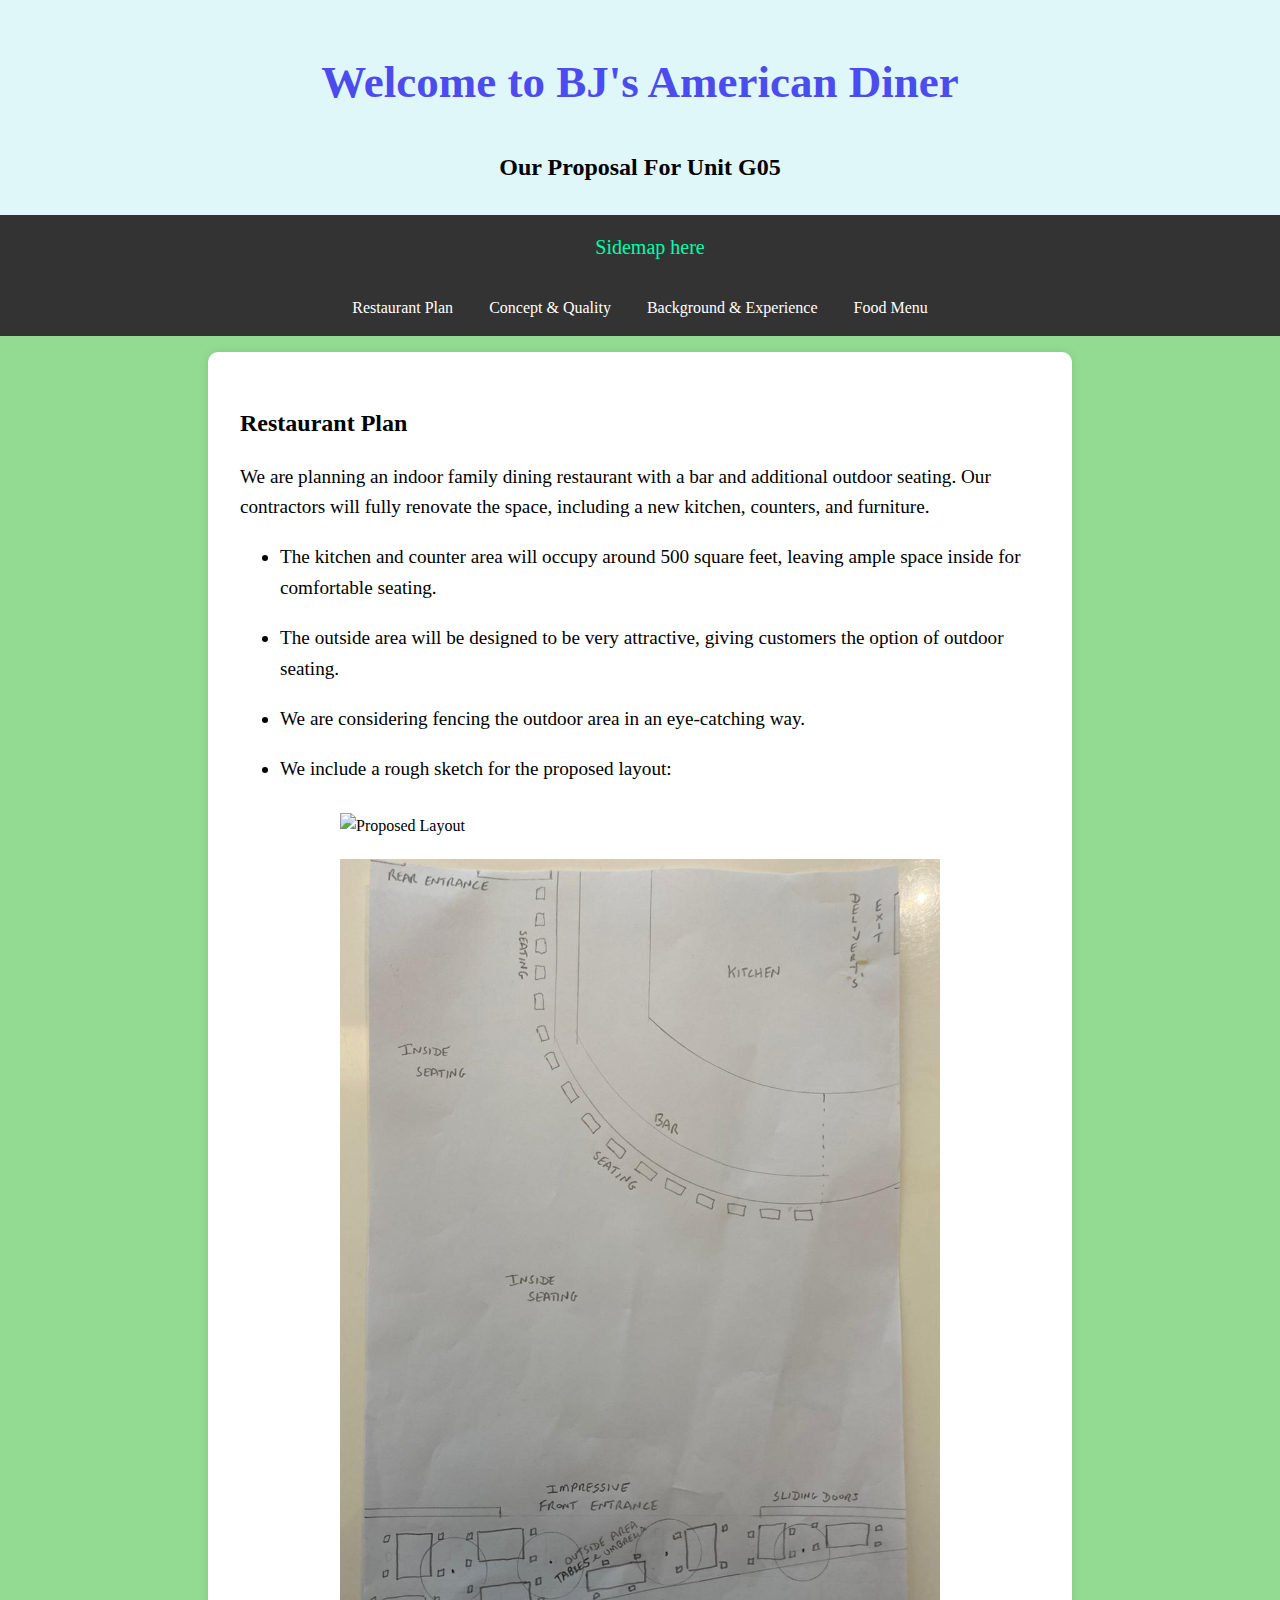
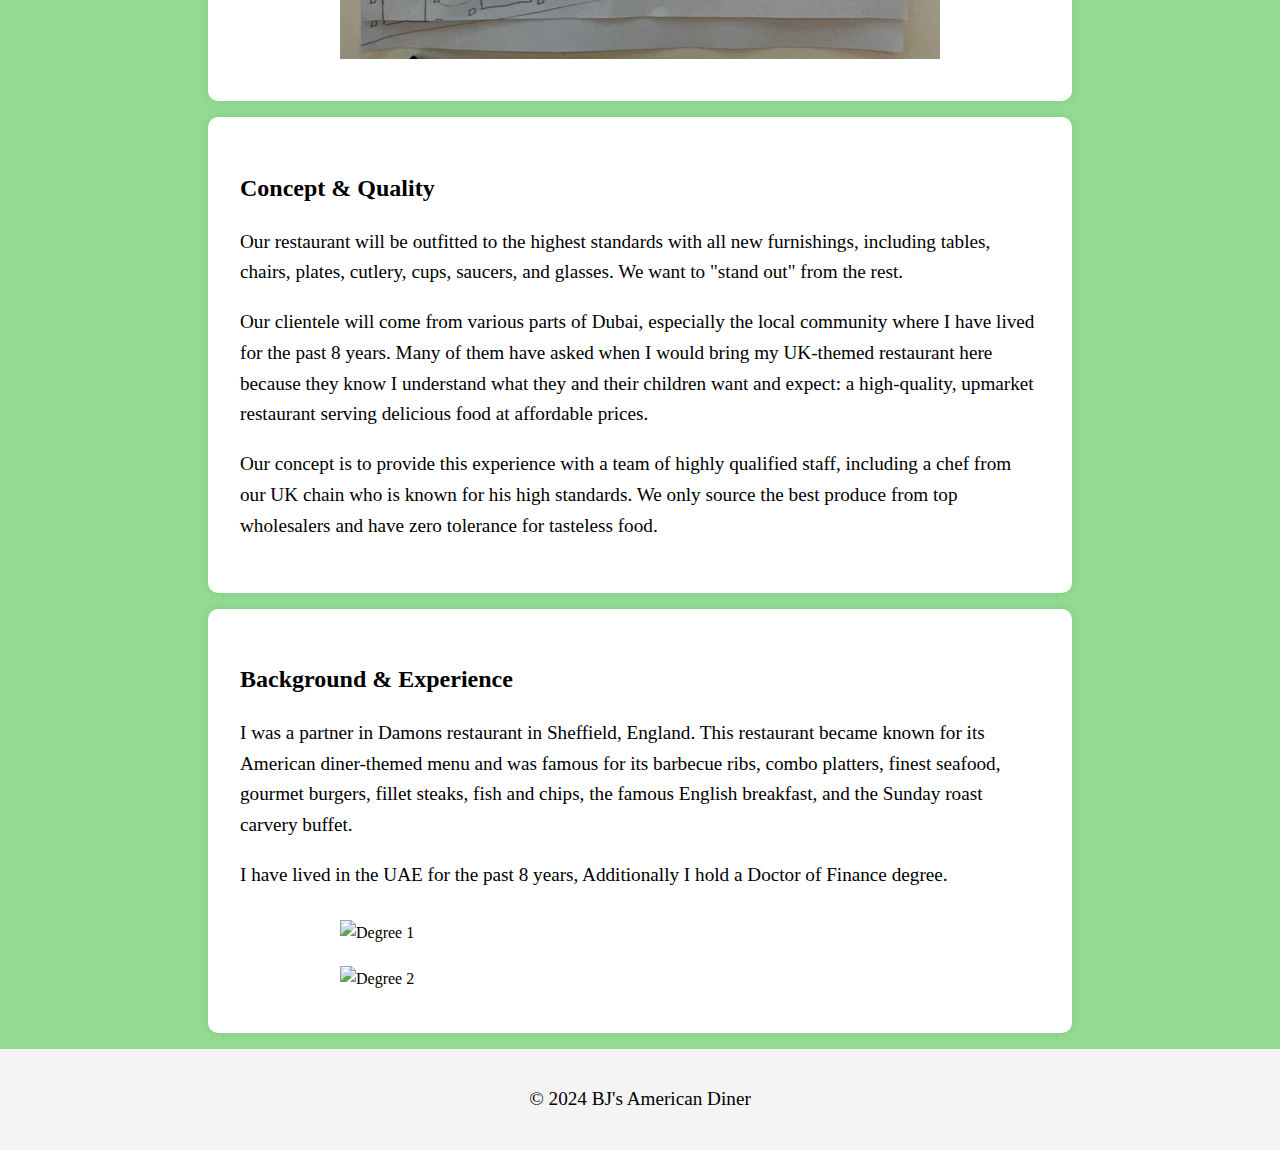
==== index.html @ 18206617 "Add files via upload" ====
<!DOCTYPE html>
<html lang="en">
<head>
    <meta charset="UTF-8">
    <meta name="viewport" content="width=device-width, initial-scale=1.0">
    <title>BJ's American Diner</title>
    <link rel="stylesheet" href="styles.css">
</head>
<body>
    <header>
        <h1 id="site-name">Welcome to BJ's American Diner</h1>
        <h2>Our Proposal For Unit G05</h2>
    </header>
    <nav>
        <a id="sidemap">Sidemap here <br/> <br/> </a>
        <a href="#restaurant-plan">Restaurant Plan</a>
        <a href="#concept-quality">Concept & Quality</a>
        <a href="#background-experience">Background & Experience</a>
        <a href="foodmenu.html">Food Menu</a>
    </nav>
    <section id="restaurant-plan">
        <h2>Restaurant Plan</h2>
        <p>We are planning an indoor family dining restaurant with a bar and additional outdoor seating. Our contractors will fully renovate the space, including a new kitchen, counters, and furniture.</p>
        <ul>
            <li>The kitchen and counter area will occupy around 500 square feet, leaving ample space inside for comfortable seating.</li>
            <li>The outside area will be designed to be very attractive, giving customers the option of outdoor seating.</li>
            <li>We are considering fencing the outdoor area in an eye-catching way.</li>
            <li>We include a rough sketch for the proposed layout:</li>
        </ul>
        <div class="image-container">
            <img src="layout.jpg" alt="Proposed Layout" class="first-image">
            <img src="layout2.jpg" alt="Proposed Layout 1" class="first-image">
        </div>
    </section>
    <section id="concept-quality">
        <h2>Concept & Quality</h2>
        <p>Our restaurant will be outfitted to the highest standards with all new furnishings, including tables, chairs, plates, cutlery, cups, saucers, and glasses. We want to "stand out" from the rest.</p>
        <p>Our clientele will come from various parts of Dubai, especially the local community where I have lived for the past 8 years. Many of them have asked when I would bring my UK-themed restaurant here because they know I understand what they and their children want and expect: a high-quality, upmarket restaurant serving delicious food at affordable prices.</p>
        <p>Our concept is to provide this experience with a team of highly qualified staff, including a chef from our UK chain who is known for his high standards. We only source the best produce from top wholesalers and have zero tolerance for tasteless food.</p>
    </section>
    <section id="background-experience">
        <h2>Background & Experience</h2>
        <p>I was a partner in Damons restaurant in Sheffield, England. This restaurant became known for its American diner-themed menu and was famous for its barbecue ribs, combo platters, finest seafood, gourmet burgers, fillet steaks, fish and chips, the famous English breakfast, and the Sunday roast carvery buffet.</p>
        <p>I have lived in the UAE for the past 8 years, Additionally I hold a Doctor of Finance degree.</p>
        <div class="image-container">
            <img src="degree.jpg" alt="Degree 1" class="degree-image">
            <img src="degree2.jpg" alt="Degree 2" class="degree-image">
        </div>
    </section>
    <footer>
        <p>&copy; 2024 BJ's American Diner</p>
    </footer>
</body>
</html>
---- styles.css ----
body {
    font-family: 'Georgia', serif;
    line-height: 1.6;
    margin: 0;
    padding: 0;
    background-color: rgb(147, 219, 147);
}

header, footer {
    background-color: #f4f4f4;
    text-align: center;
    padding: 1em;
}

header {
    background-color: #e0f7fa; /* Green background for the header */
}

nav {
    background: #333;
    color: #fff;
    padding: 1em;
    text-align: center;
}

nav a {
    color: #fff;
    margin: 0 1em;
    text-decoration: none;
}

section {
    padding: 2em;
    margin: 1em auto;
    max-width: 800px;
    background-color: #fff; /* Ocean blue background color */
    border-radius: 10px; /* Added border-radius for better styling */
    box-shadow: 0 0 10px rgba(0, 0, 0, 0.1); /* Added box-shadow for better visibility */
    color: black; /* White text color for paragraphs */
}

h2 {
    font-size: 1.5em;
    margin-bottom: 0.5em;
}

p, ul li {
    font-size: 1.2em;
    margin-bottom: 1em;
}

#site-name {
    color: rgb(76, 76, 238);
    font-size: 45px;
    display: flex;
    justify-content: center;
}

.first-image, .degree-image {
    width: 100%; /* Ensures the image scales with the width of the container */
    max-width: 600px; /* Sets a maximum width to keep the image readable */
    height: auto; /* Maintains the aspect ratio */
    display: block;
    margin: 10px auto; /* Centers the image */
}

.image-container {
    display: flex;
    justify-content: space-around;
    flex-wrap: wrap;
}

.image-gallery {
    display: flex;
    flex-wrap: wrap;
    justify-content: space-around;
    margin-top: 20px;
}

.image-gallery img {
    width: calc(50% - 20px);
    margin-bottom: 20px;
}

@media (max-width: 600px) {
    .image-gallery img {
        width: 100%;
    }
}

#sidemap{
    color: rgb(0, 255, 170);
    font-size: 20px;
}
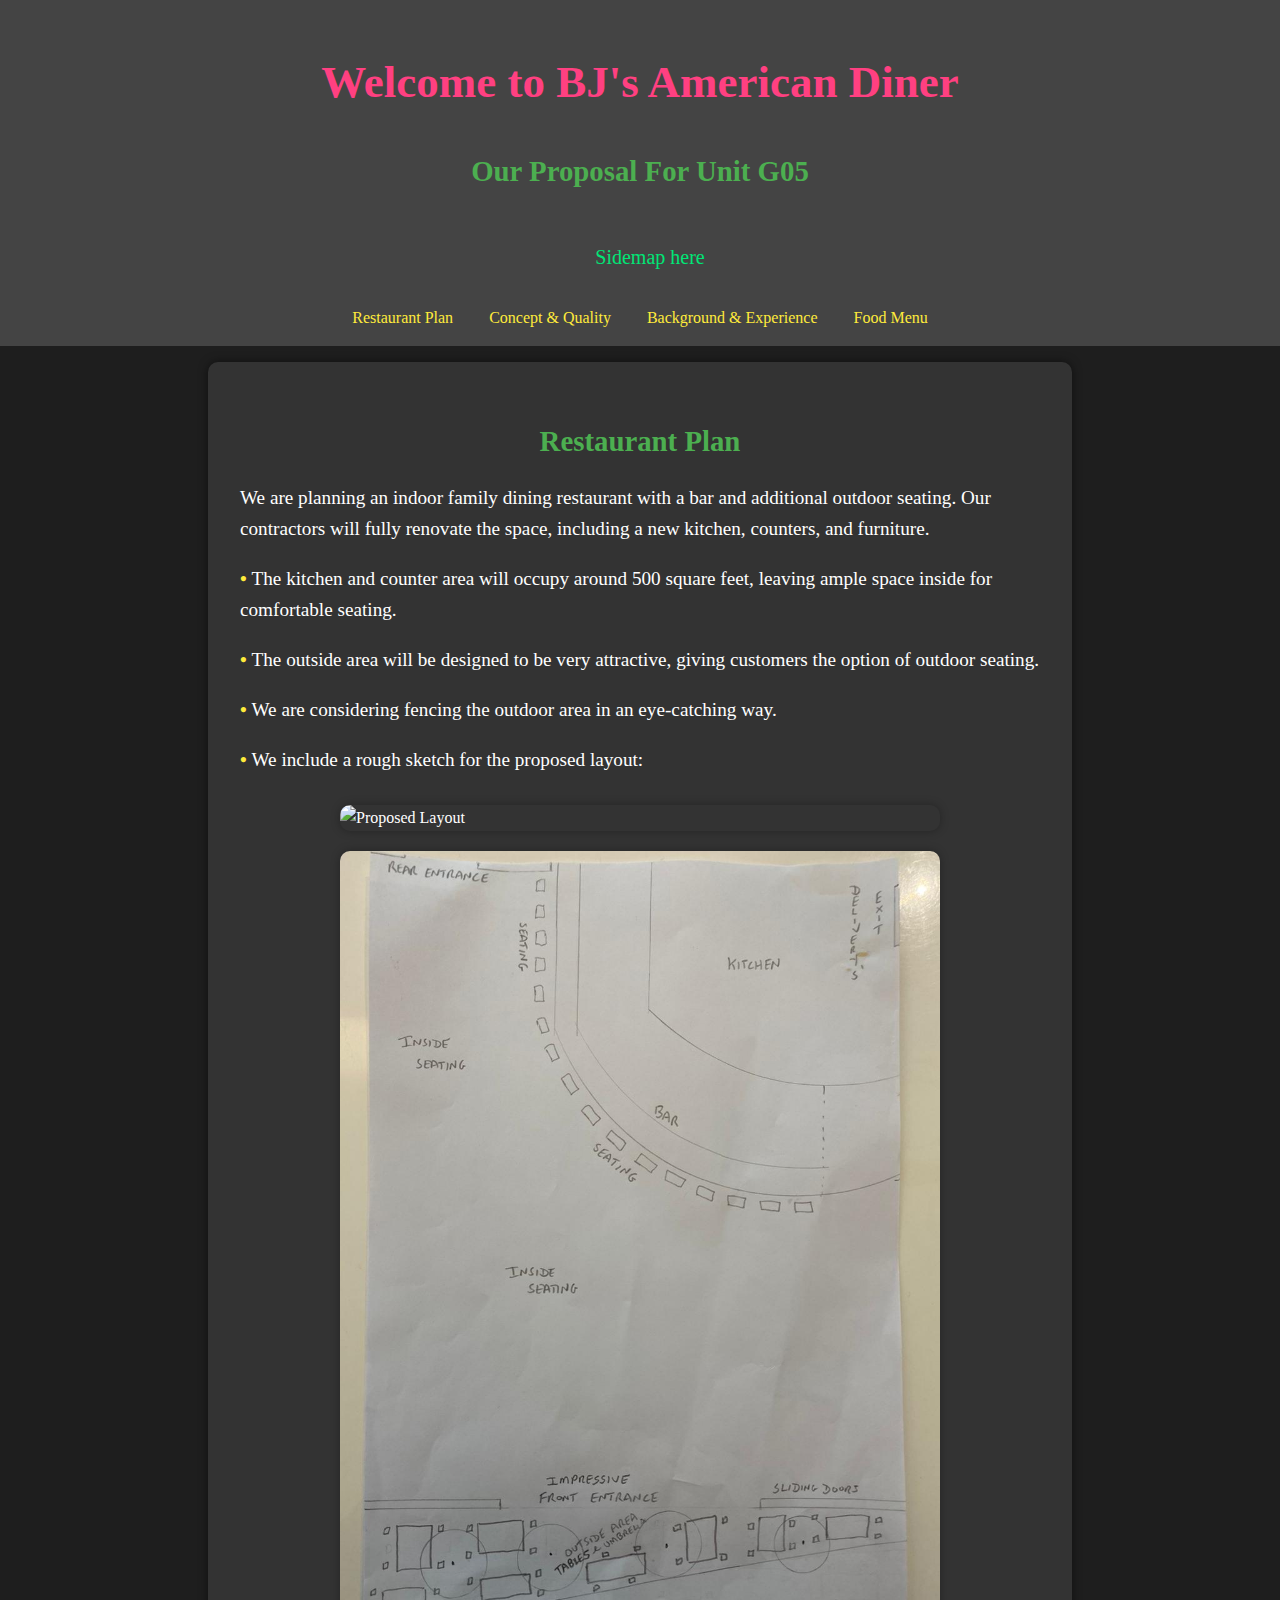
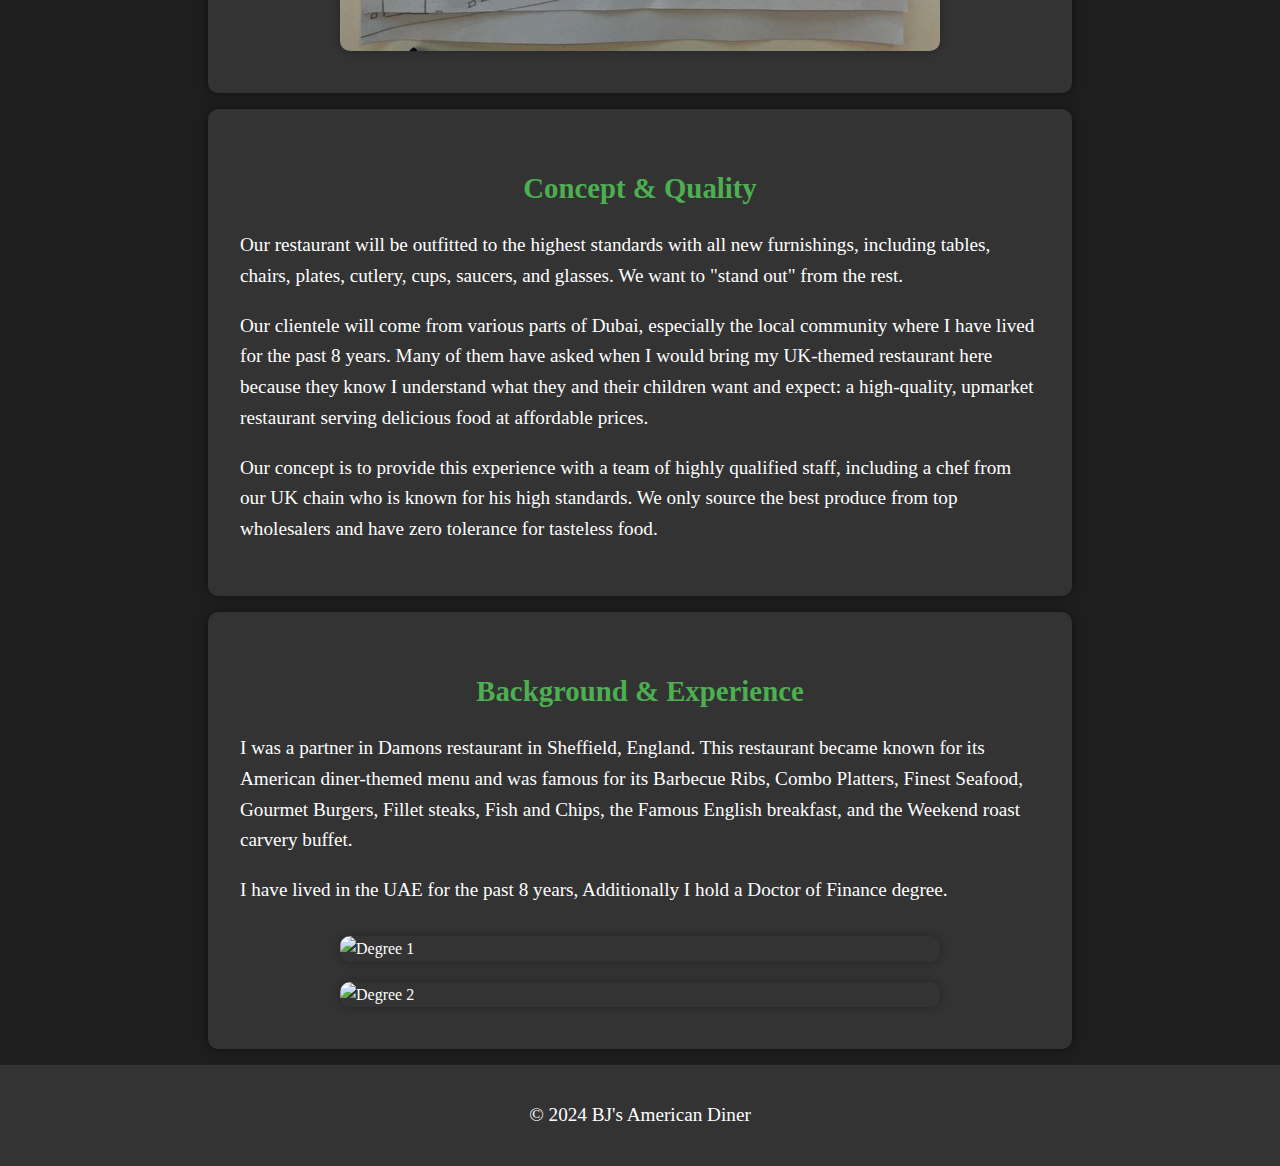
==== commit c18b5a25: "Add files via upload" ====
--- a/index.html
+++ b/index.html
@@ -40,7 +40,7 @@
     </section>
     <section id="background-experience">
         <h2>Background & Experience</h2>
-        <p>I was a partner in Damons restaurant in Sheffield, England. This restaurant became known for its American diner-themed menu and was famous for its barbecue ribs, combo platters, finest seafood, gourmet burgers, fillet steaks, fish and chips, the famous English breakfast, and the Sunday roast carvery buffet.</p>
+        <p>I was a partner in Damons restaurant in Sheffield, England. This restaurant became known for its American diner-themed menu and was famous for its Barbecue Ribs, Combo Platters, Finest Seafood, Gourmet Burgers, Fillet steaks, Fish and Chips, the Famous English breakfast, and the Weekend roast carvery buffet.</p>
         <p>I have lived in the UAE for the past 8 years, Additionally I hold a Doctor of Finance degree.</p>
         <div class="image-container">
             <img src="degree.jpg" alt="Degree 1" class="degree-image">
@@ -51,4 +51,4 @@
         <p>&copy; 2024 BJ's American Diner</p>
     </footer>
 </body>
-</html>+</html>
--- a/styles.css
+++ b/styles.css
@@ -3,28 +3,44 @@
     line-height: 1.6;
     margin: 0;
     padding: 0;
-    background-color: rgb(147, 219, 147);
+    background-color: #1e1e1e; /* Dark background for a modern look */
+    color: #fff; /* White text for contrast */
 }
 
 header, footer {
-    background-color: #f4f4f4;
+    background-color: #333;
     text-align: center;
     padding: 1em;
+    color: #fff; /* White text */
 }
 
 header {
-    background-color: #e0f7fa; /* Green background for the header */
+    background-color: #444; /* Slightly lighter background for header */
+}
+
+#site-name {
+    color: #ff4081; /* Pink color for a striking effect */
+    font-size: 45px;
+    display: flex;
+    justify-content: center;
+}
+
+h2 {
+    font-size: 1.8em; /* Slightly larger font size for h2 */
+    margin-bottom: 0.5em;
+    text-align: center;
+    color: #ff4081; /* Matching pink color */
 }
 
 nav {
-    background: #333;
+    background: #444;
     color: #fff;
     padding: 1em;
     text-align: center;
 }
 
 nav a {
-    color: #fff;
+    color: #ffeb3b; /* Bright yellow color for navigation links */
     margin: 0 1em;
     text-decoration: none;
 }
@@ -33,27 +49,40 @@
     padding: 2em;
     margin: 1em auto;
     max-width: 800px;
-    background-color: #fff; /* Ocean blue background color */
-    border-radius: 10px; /* Added border-radius for better styling */
-    box-shadow: 0 0 10px rgba(0, 0, 0, 0.1); /* Added box-shadow for better visibility */
-    color: black; /* White text color for paragraphs */
+    background-color: #333; /* Darker background for sections */
+    border-radius: 10px;
+    box-shadow: 0 0 10px rgba(0, 0, 0, 0.5);
 }
 
 h2 {
-    font-size: 1.5em;
-    margin-bottom: 0.5em;
+    font-size: 1.8em; /* Larger font size for section titles */
+    text-align: center; /* Center the section titles */
+    margin-bottom: 0.5em; /* Space below the section titles */
+    color: #4caf50; /* Green color for section titles */
 }
 
 p, ul li {
     font-size: 1.2em;
     margin-bottom: 1em;
+    color: #fff; /* White text for paragraphs and list items */
 }
 
-#site-name {
-    color: rgb(76, 76, 238);
-    font-size: 45px;
+ul {
+    list-style-type: none;
+    padding: 0;
+}
+
+ul li::before {
+    content: "• ";
+    color: #ffeb3b; /* Bright yellow color for list bullets */
+    font-weight: bold;
+}
+
+.image-container {
     display: flex;
-    justify-content: center;
+    justify-content: space-around;
+    flex-wrap: wrap;
+    margin-top: 20px;
 }
 
 .first-image, .degree-image {
@@ -62,33 +91,11 @@
     height: auto; /* Maintains the aspect ratio */
     display: block;
     margin: 10px auto; /* Centers the image */
+    border-radius: 10px; /* Rounded corners for images */
+    box-shadow: 0 0 10px rgba(0, 0, 0, 0.3);
 }
 
-.image-container {
-    display: flex;
-    justify-content: space-around;
-    flex-wrap: wrap;
+#sidemap {
+    color: #00e676; /* Bright green color for sidemap */
+    font-size: 20px;
 }
-
-.image-gallery {
-    display: flex;
-    flex-wrap: wrap;
-    justify-content: space-around;
-    margin-top: 20px;
-}
-
-.image-gallery img {
-    width: calc(50% - 20px);
-    margin-bottom: 20px;
-}
-
-@media (max-width: 600px) {
-    .image-gallery img {
-        width: 100%;
-    }
-}
-
-#sidemap{
-    color: rgb(0, 255, 170);
-    font-size: 20px;
-}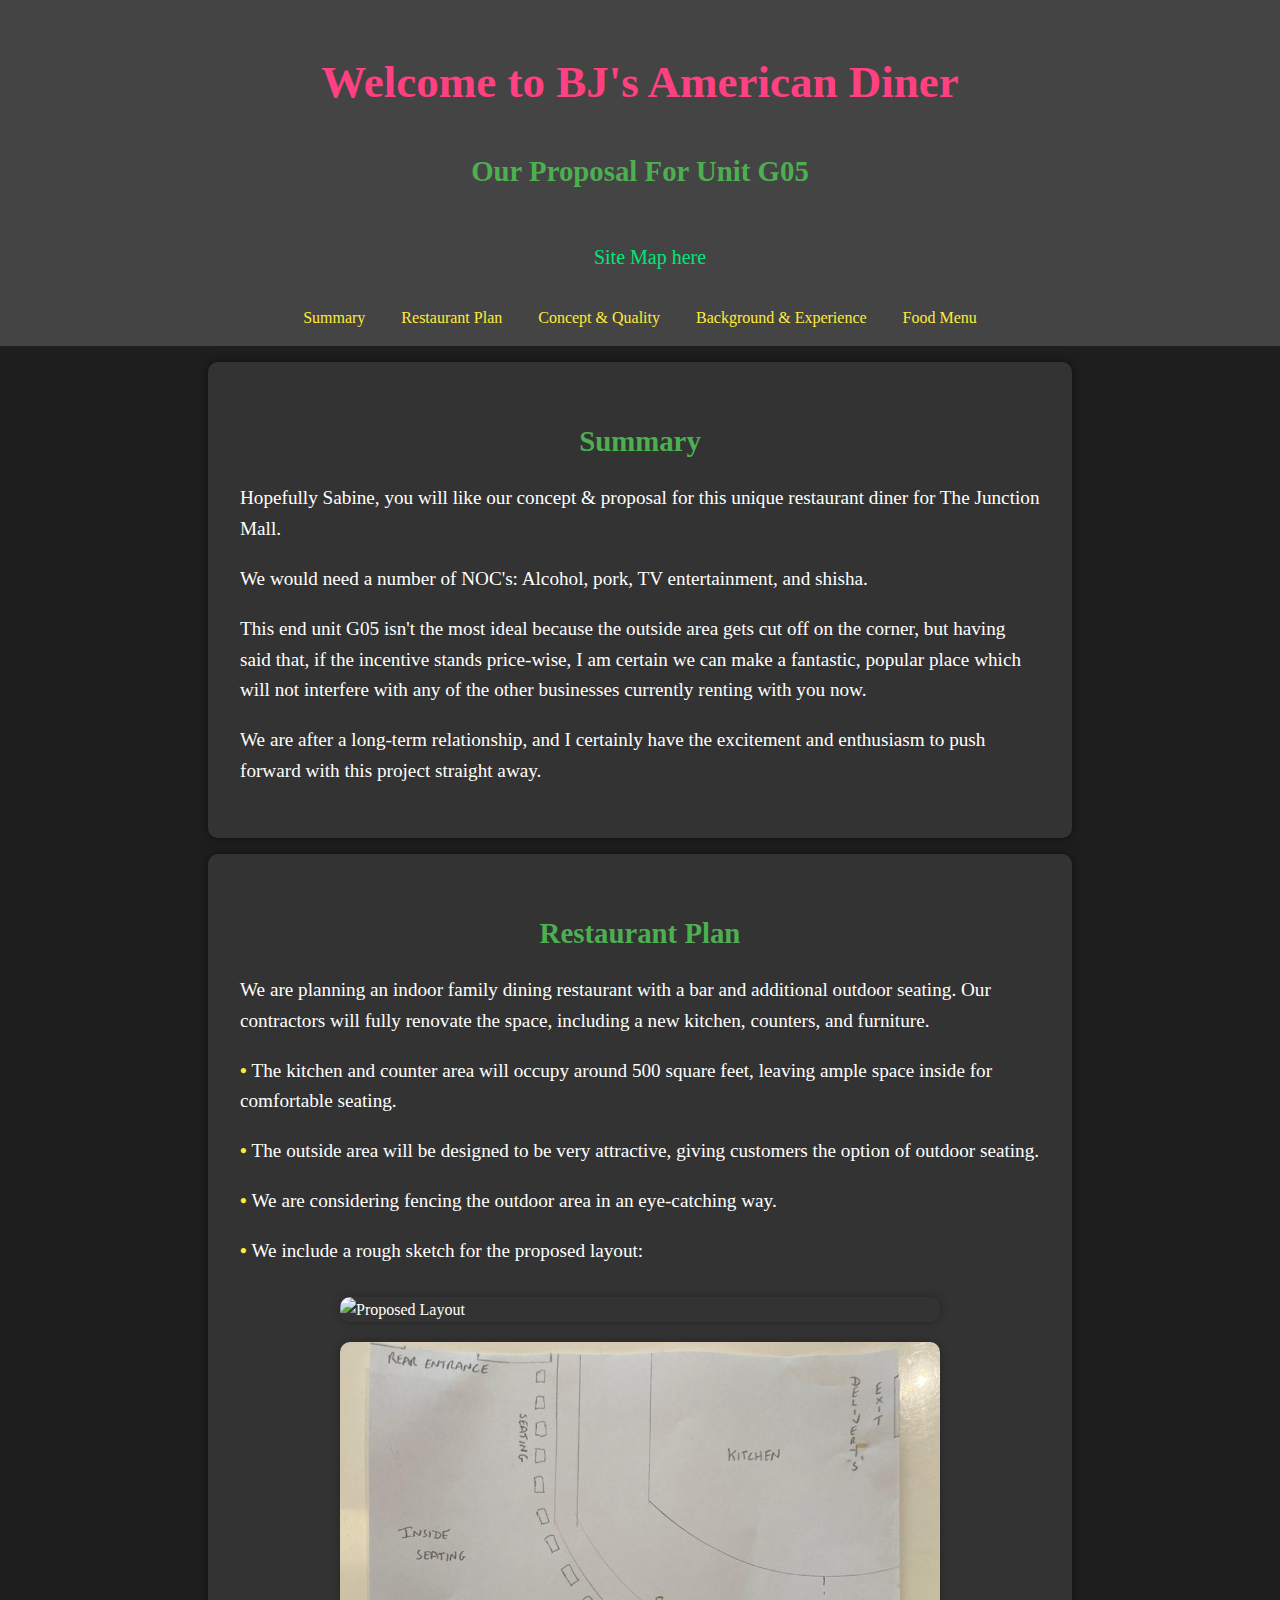
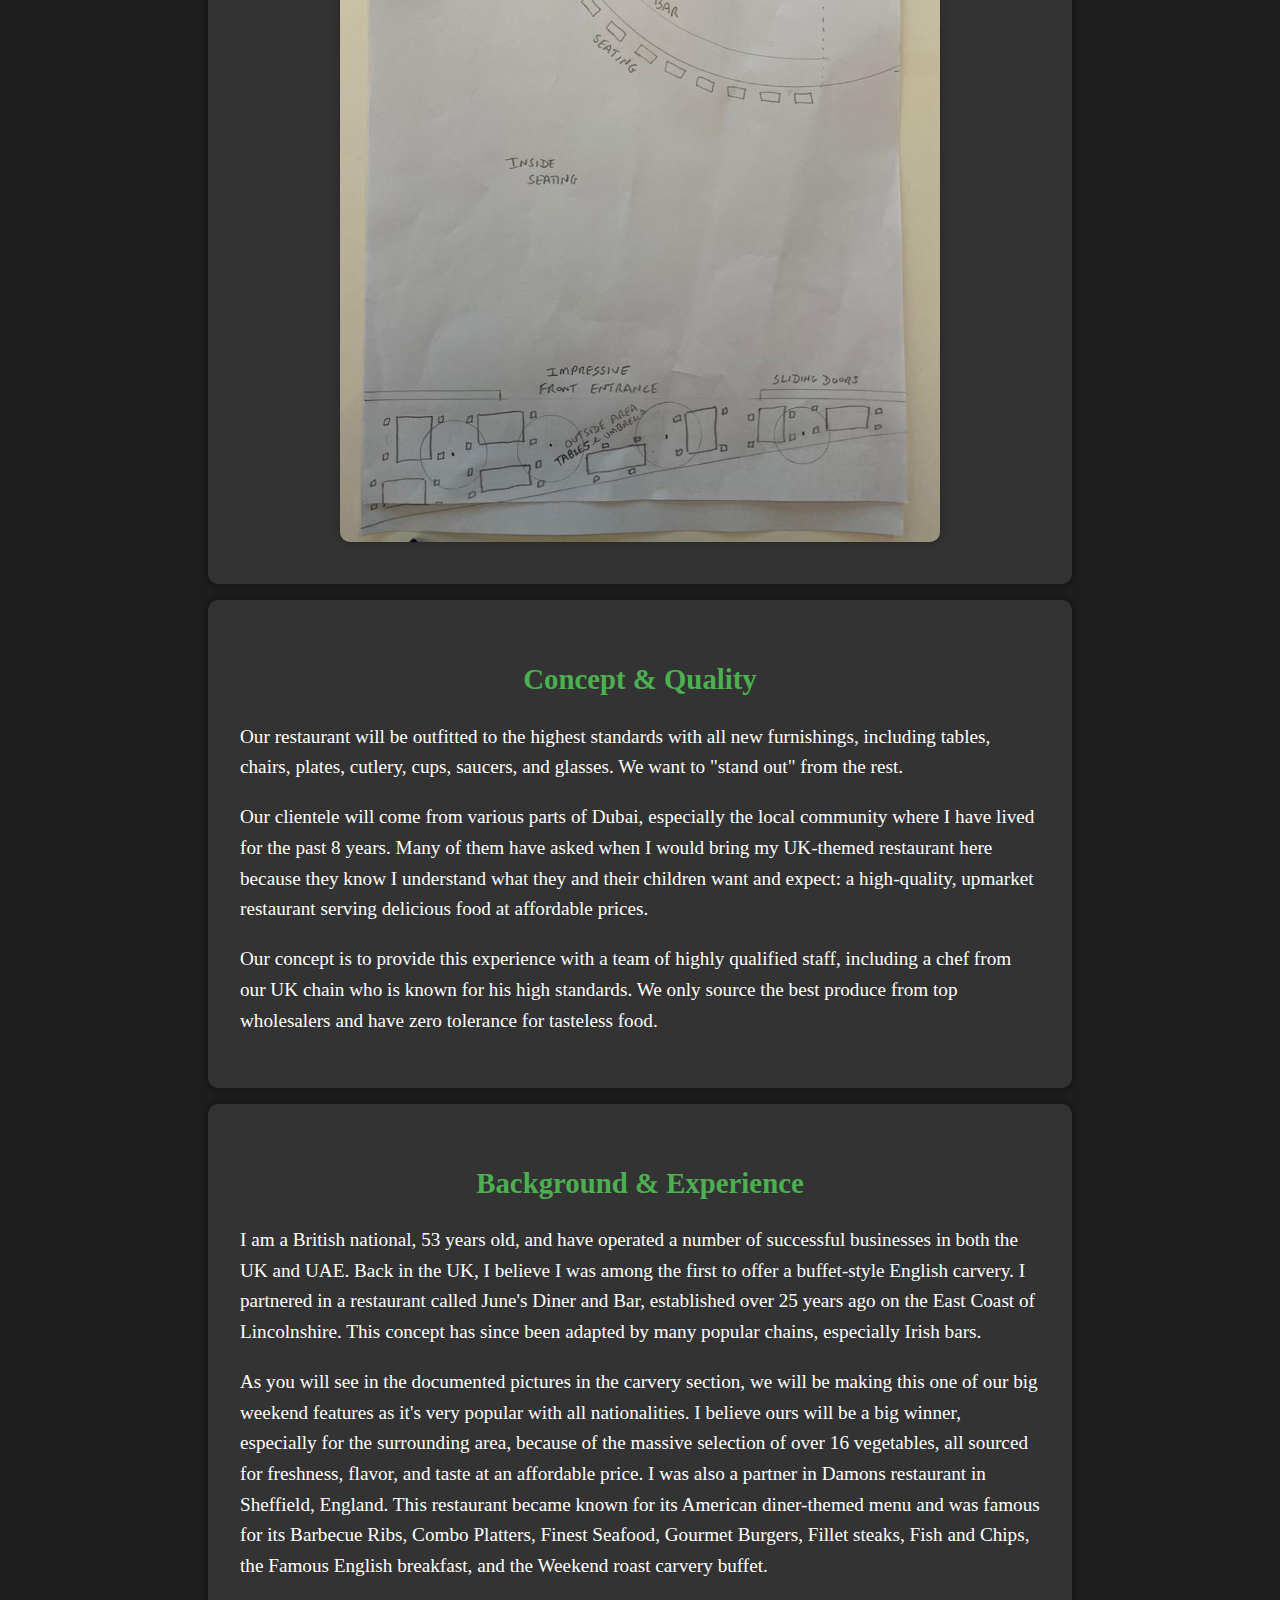
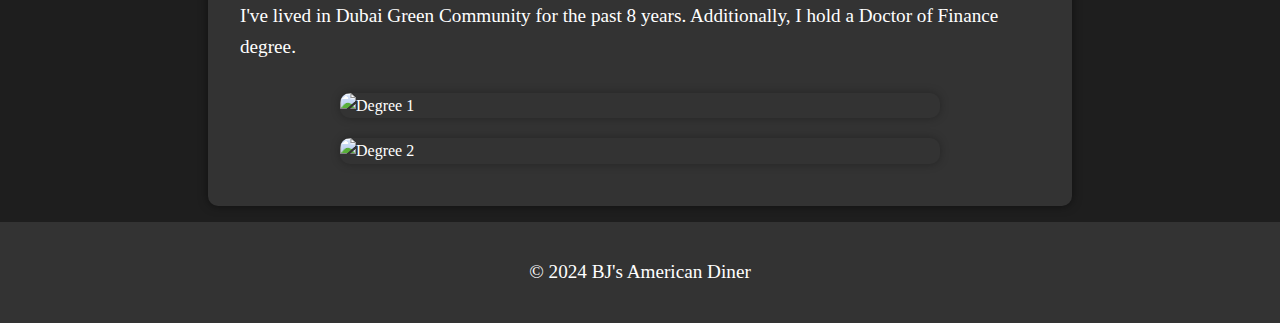
==== commit 99018c4a: "Add files via upload" ====
--- a/index.html
+++ b/index.html
@@ -12,12 +12,20 @@
         <h2>Our Proposal For Unit G05</h2>
     </header>
     <nav>
-        <a id="sidemap">Sidemap here <br/> <br/> </a>
+        <a id="sidemap">Site Map here <br/> <br/> </a>
+        <a href="#summary">Summary</a>
         <a href="#restaurant-plan">Restaurant Plan</a>
         <a href="#concept-quality">Concept & Quality</a>
         <a href="#background-experience">Background & Experience</a>
         <a href="foodmenu.html">Food Menu</a>
     </nav>
+    <section id="summary-top" class="summary">
+        <h2>Summary</h2>
+        <p>Hopefully Sabine, you will like our concept & proposal for this unique restaurant diner for The Junction Mall.</p>
+        <p>We would need a number of NOC's: Alcohol, pork, TV entertainment, and shisha.</p>
+        <p>This end unit G05 isn't the most ideal because the outside area gets cut off on the corner, but having said that, if the incentive stands price-wise, I am certain we can make a fantastic, popular place which will not interfere with any of the other businesses currently renting with you now.</p>
+        <p>We are after a long-term relationship, and I certainly have the excitement and enthusiasm to push forward with this project straight away.</p>
+    </section>
     <section id="restaurant-plan">
         <h2>Restaurant Plan</h2>
         <p>We are planning an indoor family dining restaurant with a bar and additional outdoor seating. Our contractors will fully renovate the space, including a new kitchen, counters, and furniture.</p>
@@ -40,8 +48,9 @@
     </section>
     <section id="background-experience">
         <h2>Background & Experience</h2>
-        <p>I was a partner in Damons restaurant in Sheffield, England. This restaurant became known for its American diner-themed menu and was famous for its Barbecue Ribs, Combo Platters, Finest Seafood, Gourmet Burgers, Fillet steaks, Fish and Chips, the Famous English breakfast, and the Weekend roast carvery buffet.</p>
-        <p>I have lived in the UAE for the past 8 years, Additionally I hold a Doctor of Finance degree.</p>
+        <p>I am a British national, 53 years old, and have operated a number of successful businesses in both the UK and UAE. Back in the UK, I believe I was among the first to offer a buffet-style English carvery. I partnered in a restaurant called June's Diner and Bar, established over 25 years ago on the East Coast of Lincolnshire. This concept has since been adapted by many popular chains, especially Irish bars.</p>
+        <p>As you will see in the documented pictures in the carvery section, we will be making this one of our big weekend features as it's very popular with all nationalities. I believe ours will be a big winner, especially for the surrounding area, because of the massive selection of over 16 vegetables, all sourced for freshness, flavor, and taste at an affordable price. I was also a partner in Damons restaurant in Sheffield, England. This restaurant became known for its American diner-themed menu and was famous for its Barbecue Ribs, Combo Platters, Finest Seafood, Gourmet Burgers, Fillet steaks, Fish and Chips, the Famous English breakfast, and the Weekend roast carvery buffet.</p>
+        <p>I've lived in Dubai Green Community for the past 8 years. Additionally, I hold a Doctor of Finance degree.</p>
         <div class="image-container">
             <img src="degree.jpg" alt="Degree 1" class="degree-image">
             <img src="degree2.jpg" alt="Degree 2" class="degree-image">
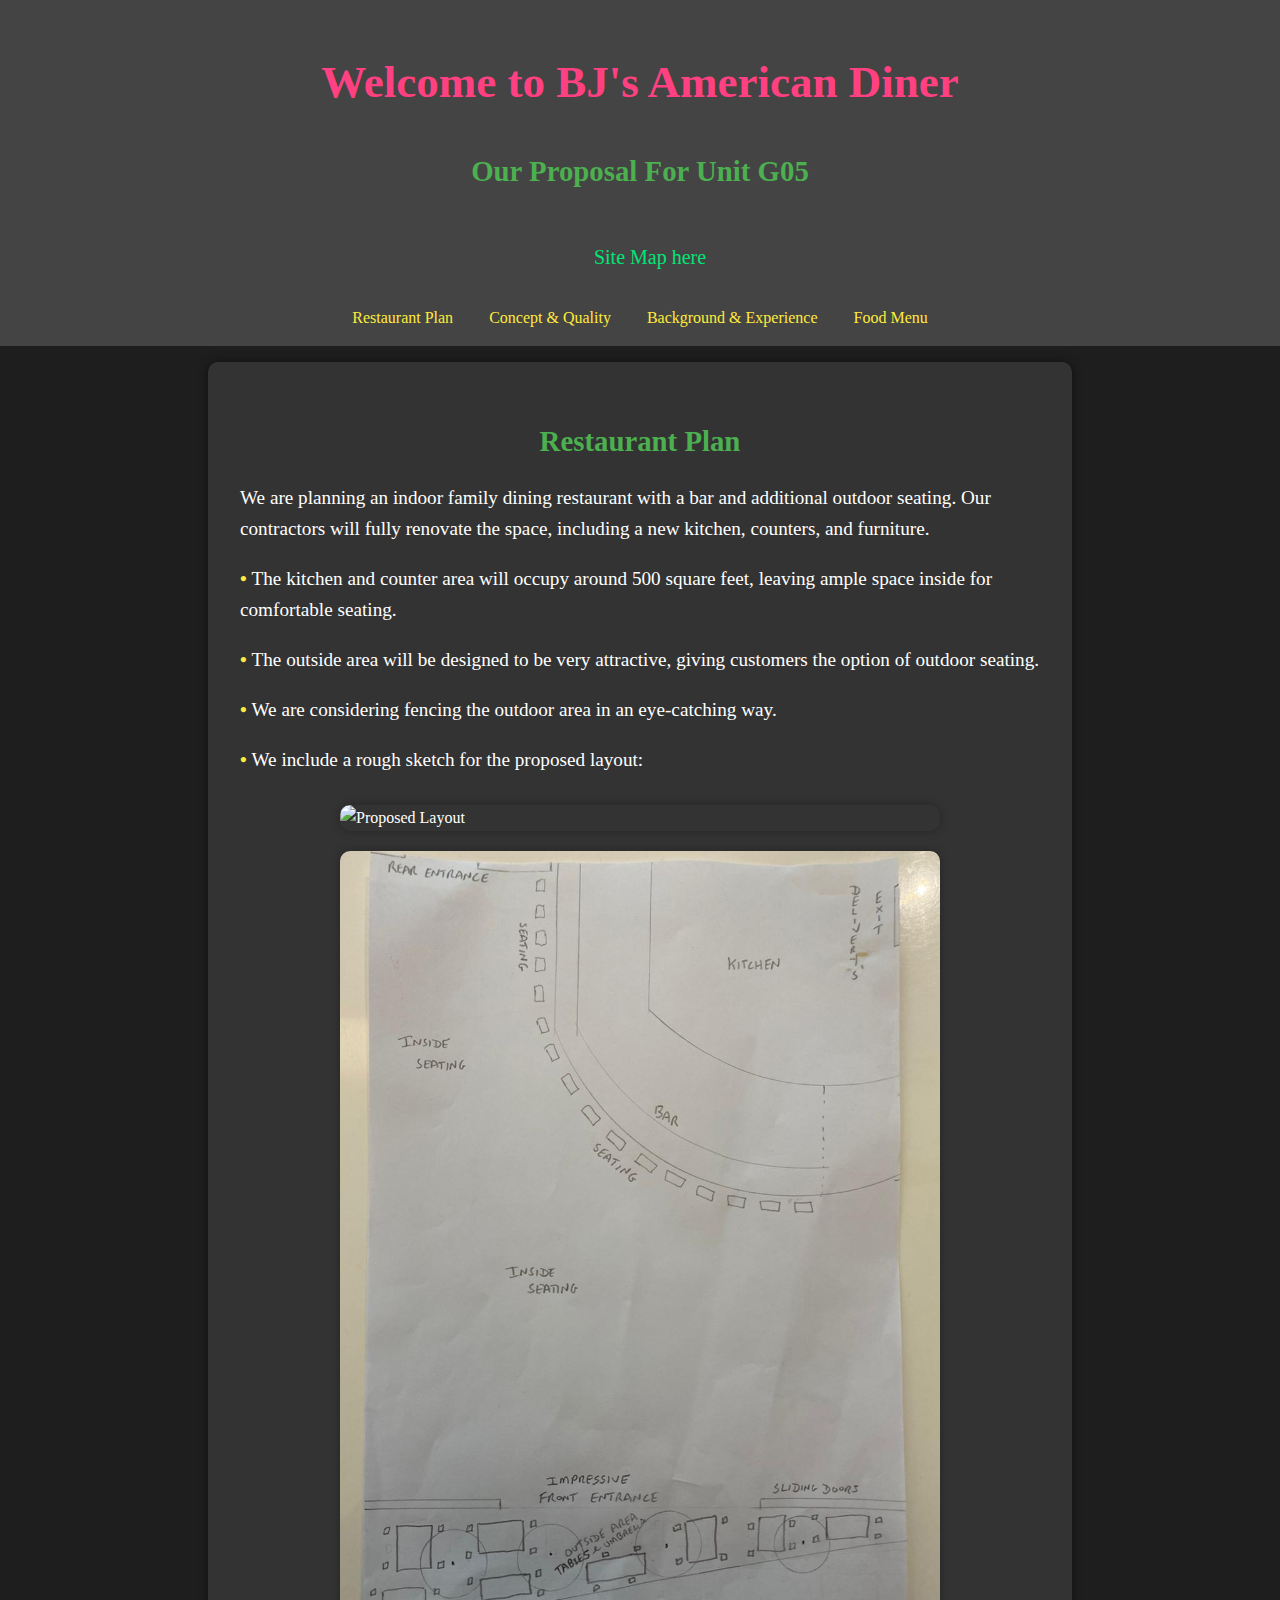
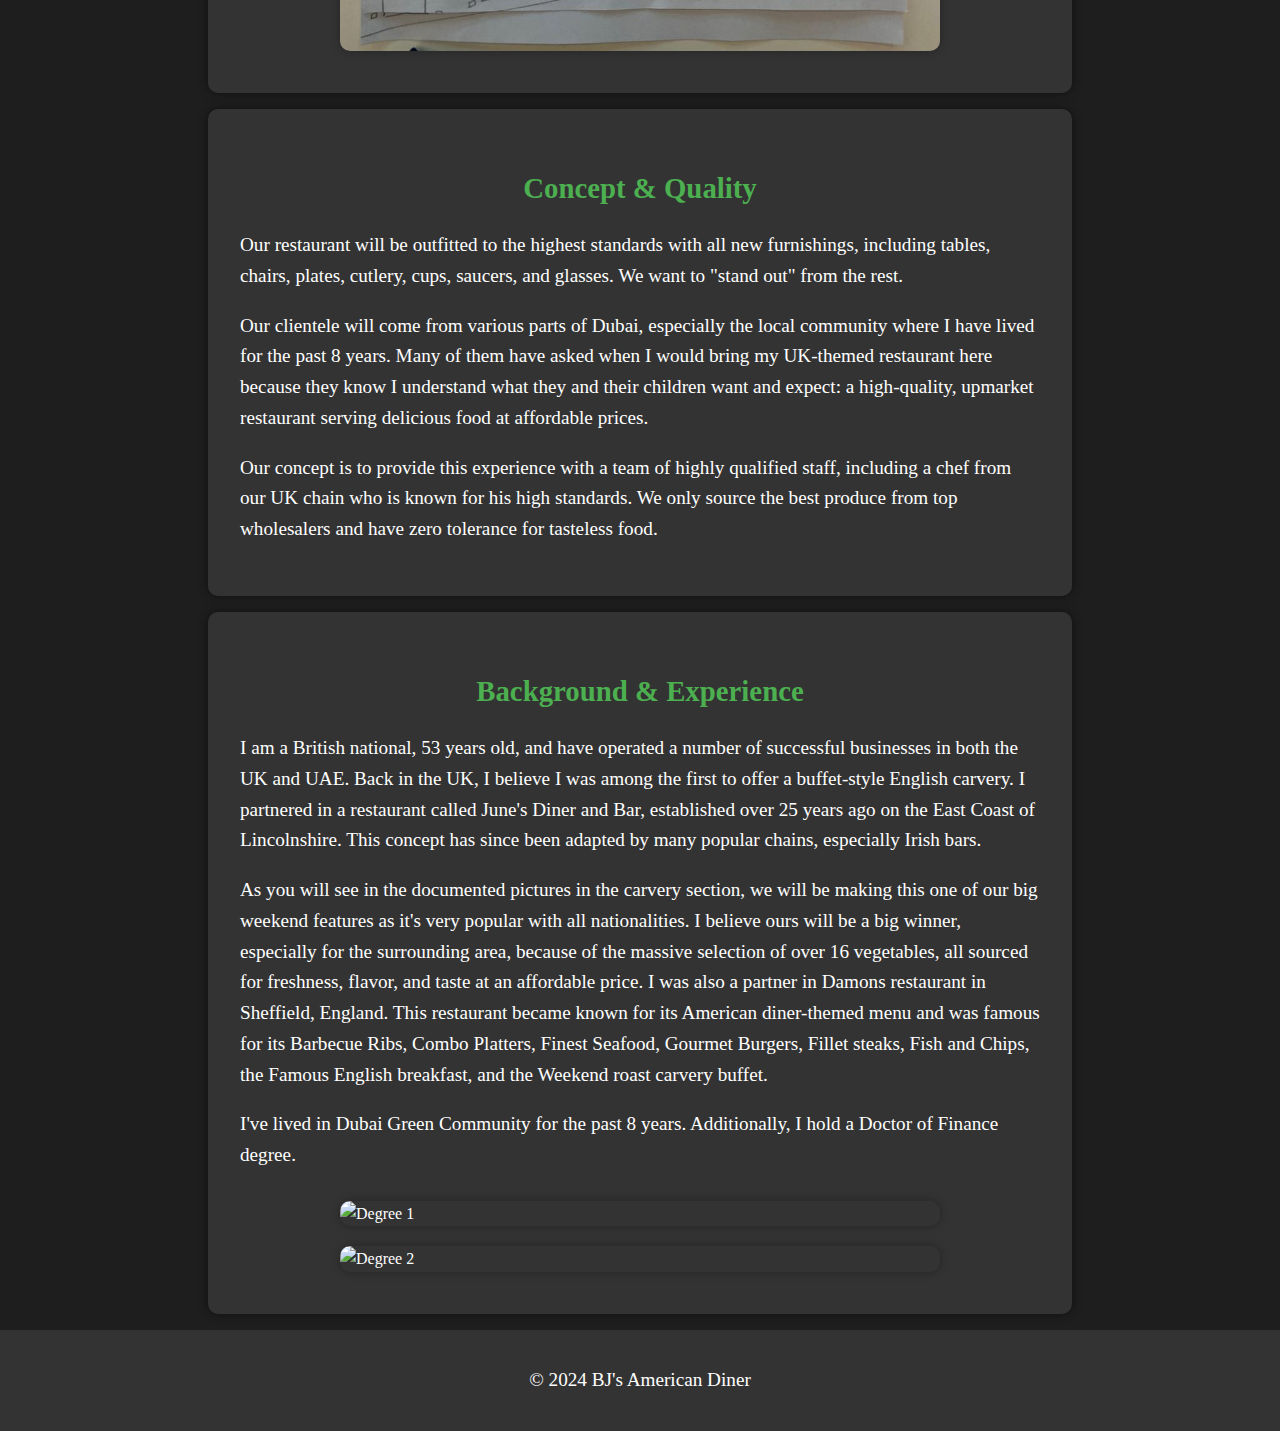
==== commit cd9ea1b7: "Add files via upload" ====
--- a/index.html
+++ b/index.html
@@ -13,19 +13,11 @@
     </header>
     <nav>
         <a id="sidemap">Site Map here <br/> <br/> </a>
-        <a href="#summary">Summary</a>
         <a href="#restaurant-plan">Restaurant Plan</a>
         <a href="#concept-quality">Concept & Quality</a>
         <a href="#background-experience">Background & Experience</a>
         <a href="foodmenu.html">Food Menu</a>
     </nav>
-    <section id="summary-top" class="summary">
-        <h2>Summary</h2>
-        <p>Hopefully Sabine, you will like our concept & proposal for this unique restaurant diner for The Junction Mall.</p>
-        <p>We would need a number of NOC's: Alcohol, pork, TV entertainment, and shisha.</p>
-        <p>This end unit G05 isn't the most ideal because the outside area gets cut off on the corner, but having said that, if the incentive stands price-wise, I am certain we can make a fantastic, popular place which will not interfere with any of the other businesses currently renting with you now.</p>
-        <p>We are after a long-term relationship, and I certainly have the excitement and enthusiasm to push forward with this project straight away.</p>
-    </section>
     <section id="restaurant-plan">
         <h2>Restaurant Plan</h2>
         <p>We are planning an indoor family dining restaurant with a bar and additional outdoor seating. Our contractors will fully renovate the space, including a new kitchen, counters, and furniture.</p>
